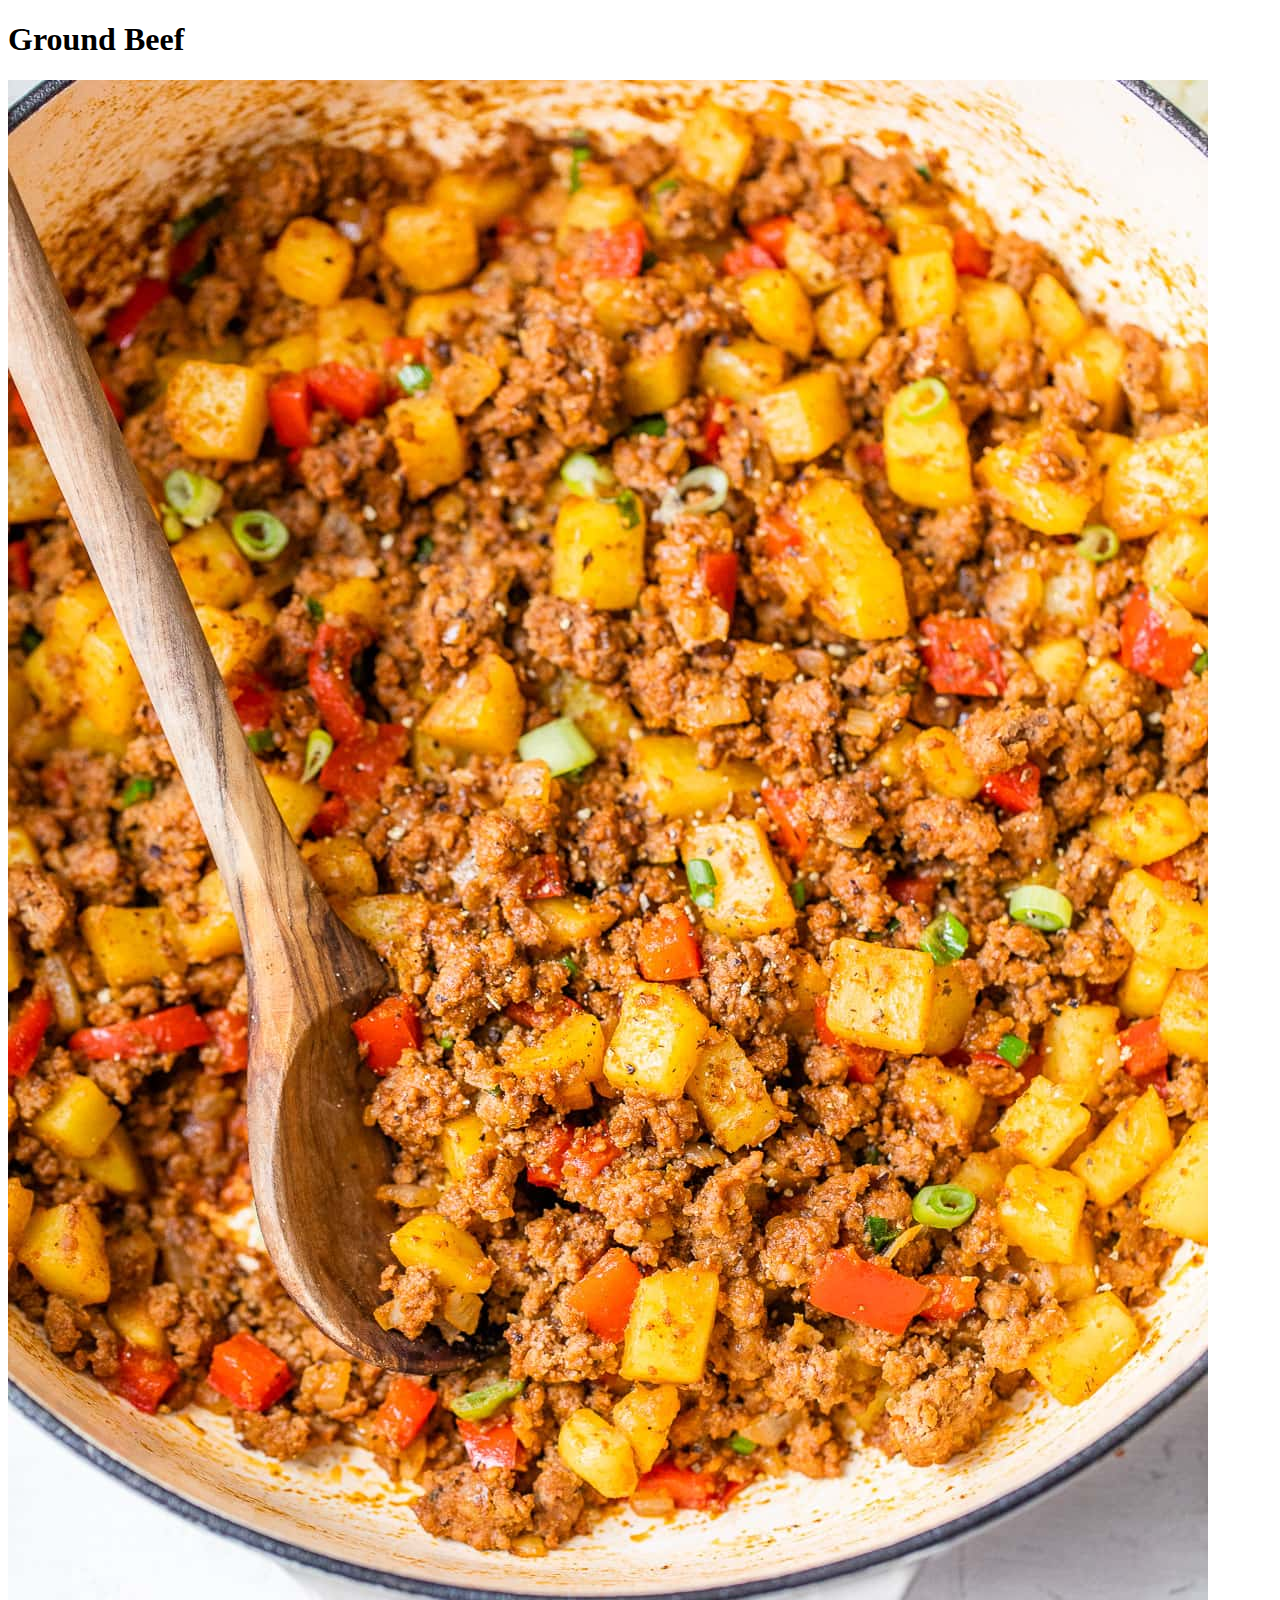
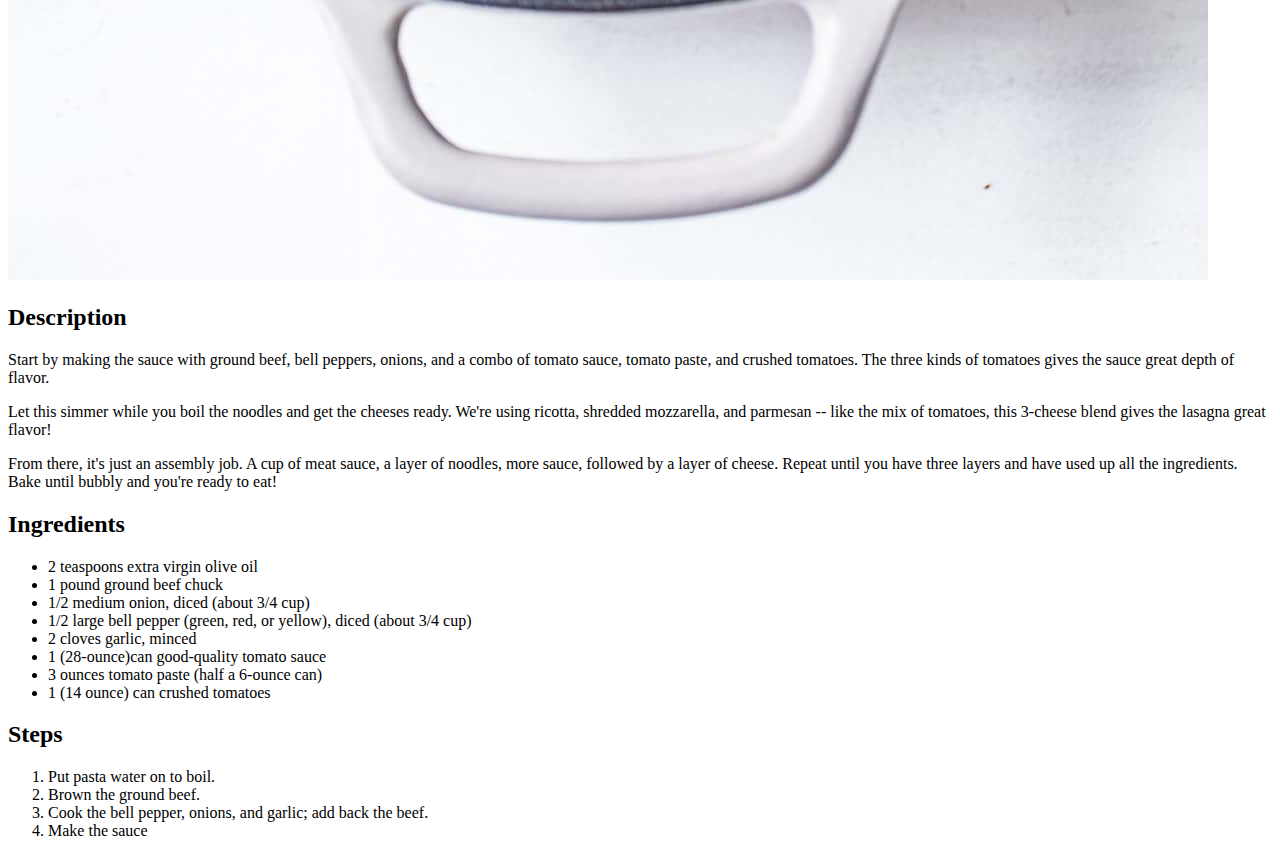
==== recipes/ground-beef.html @ ac70d1d1 "README.md" ====
<!DOCTYPE html>
<html lang="en">
<head>
<meta charset="UTF-8">

<title>Favourite Recipe - Ground Beef</title>

</head>

<body>
    <h1>Ground Beef</h1>
    <img src="../images/groundbeef.jpg" alt="Picture of aeasoned ground beef">
    <h2>Description</h2>
    <p>Start by making the sauce with ground beef, bell peppers, onions, and a combo of tomato sauce, tomato paste, and crushed tomatoes. The three kinds of tomatoes gives the sauce great depth of flavor.</p>
    <p>Let this simmer while you boil the noodles and get the cheeses ready. We're using ricotta, shredded mozzarella, and parmesan -- like the mix of tomatoes, this 3-cheese blend gives the lasagna great flavor!</p>
    <p>From there, it's just an assembly job. A cup of meat sauce, a layer of noodles, more sauce, followed by a layer of cheese. Repeat until you have three layers and have used up all the ingredients. Bake until bubbly and you're ready to eat!</p>

    <h2>Ingredients</h2>
    <ul>
        <li>2 teaspoons extra virgin olive oil</li>
        <li>1 pound ground beef chuck</li>
        <li>1/2 medium onion, diced (about 3/4 cup)</li>
        <li>1/2 large bell pepper (green, red, or yellow), diced (about 3/4 cup)</li>
        <li>2 cloves garlic, minced</li>
        <li>1 (28-ounce)can good-quality tomato sauce</li>
        <li>3 ounces tomato paste (half a 6-ounce can)</li>
        <li>1 (14 ounce) can crushed tomatoes</li>
    </ul>
    
    <h2>Steps</h2>
    
    <ol>
        
        <li>Put pasta water on to boil.</li>
        <li>Brown the ground beef.</li>
        <li>Cook the bell pepper, onions, and garlic; add back the beef.</li>
        <li>Make the sauce</li>
    </ol>
    
</body>
</html>
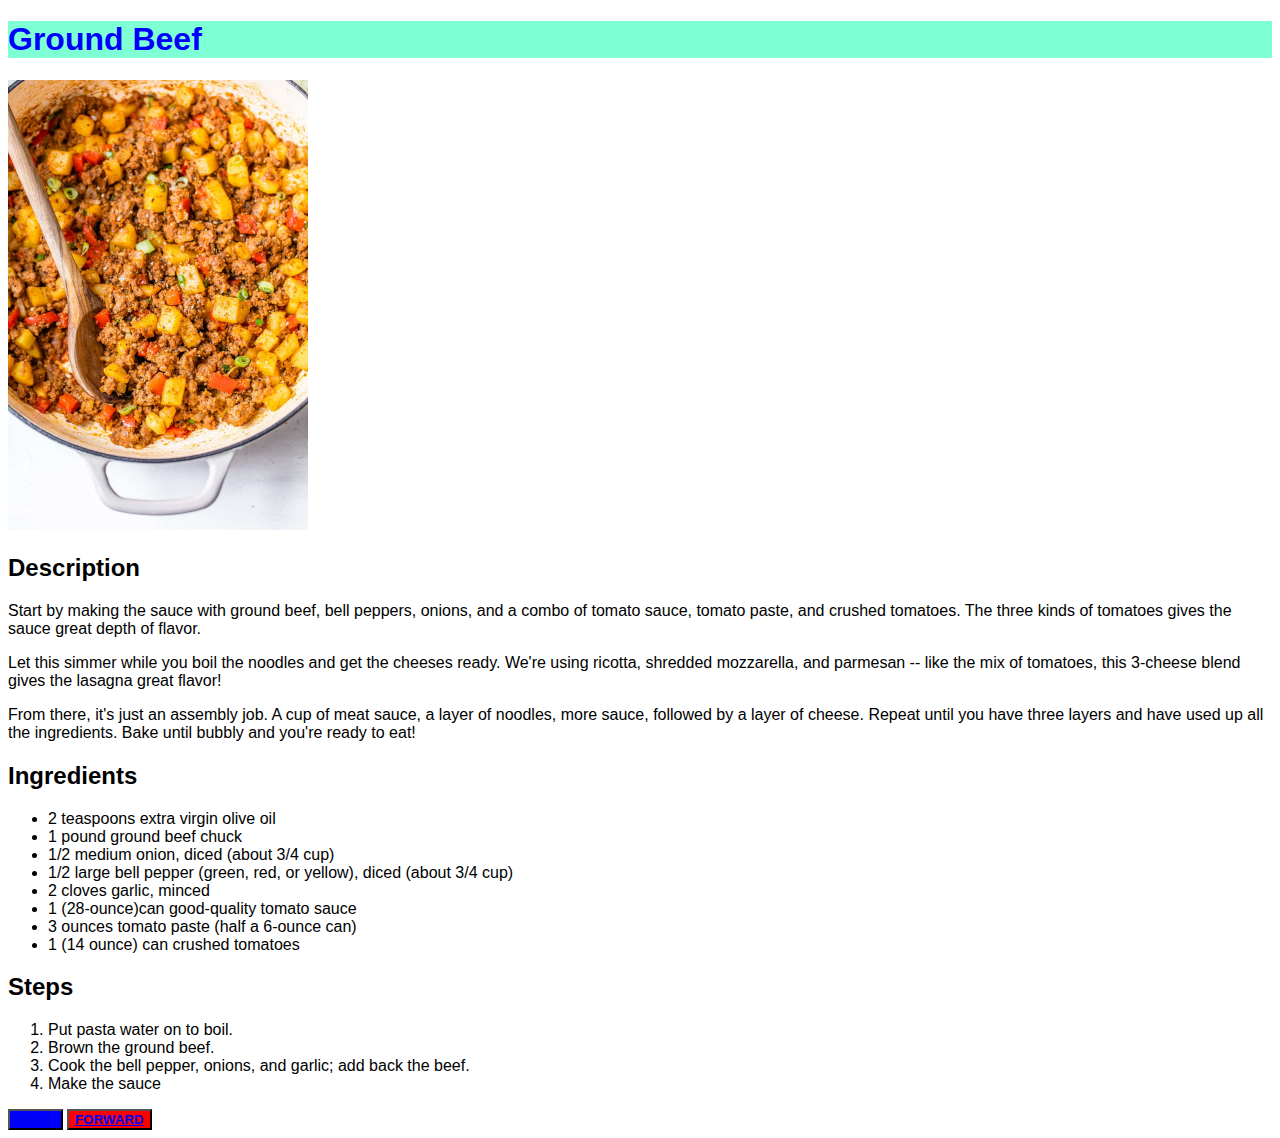
==== commit 2ff0df87: "odin-recipes" ====
--- a/recipes/ground-beef.html
+++ b/recipes/ground-beef.html
@@ -4,12 +4,13 @@
 <meta charset="UTF-8">
 
 <title>Favourite Recipe - Ground Beef</title>
+<link rel="stylesheet" href="../styles.css">
 
 </head>
 
 <body>
-    <h1>Ground Beef</h1>
-    <img src="../images/groundbeef.jpg" alt="Picture of aeasoned ground beef">
+    <h1 class="heading">Ground Beef</h1>
+    <img class="groundb" src="../images/groundbeef.jpg" alt="Picture of aeasoned ground beef">
     <h2>Description</h2>
     <p>Start by making the sauce with ground beef, bell peppers, onions, and a combo of tomato sauce, tomato paste, and crushed tomatoes. The three kinds of tomatoes gives the sauce great depth of flavor.</p>
     <p>Let this simmer while you boil the noodles and get the cheeses ready. We're using ricotta, shredded mozzarella, and parmesan -- like the mix of tomatoes, this 3-cheese blend gives the lasagna great flavor!</p>
@@ -37,5 +38,7 @@
         <li>Make the sauce</li>
     </ol>
     
+    <button id="back"><a href="lasagna.html"> BACK</a></button>
+    <button id="forward"><a href="pork-chop.html">FORWARD</a></button>
 </body>
 </html>--- a/styles.css
+++ b/styles.css
@@ -0,0 +1,37 @@
+body{
+    font-family: Arial, Helvetica, sans-serif;
+}
+
+div {
+    color: green;
+    background-color: yellow;
+    font-size: 32px;
+    text-align: center;
+    font-weight: bolder;
+    font-family: 'Trebuchet MS', 'Lucida Sans Unicode', 'Lucida Grande', 'Lucida Sans', Arial, sans-serif;
+}
+
+.heading{
+    background-color: aquamarine;
+    color: blue;
+}
+
+.porkc,
+.lasa,
+.groundb{
+    height: auto;
+    width: 300px;
+}
+
+#back, 
+#forward{
+    background-color: blue;
+    color: green;
+    text-align: center;
+    font-weight: 800;
+    font-size: bold;
+}
+
+#forward{
+    background-color: red;
+    }